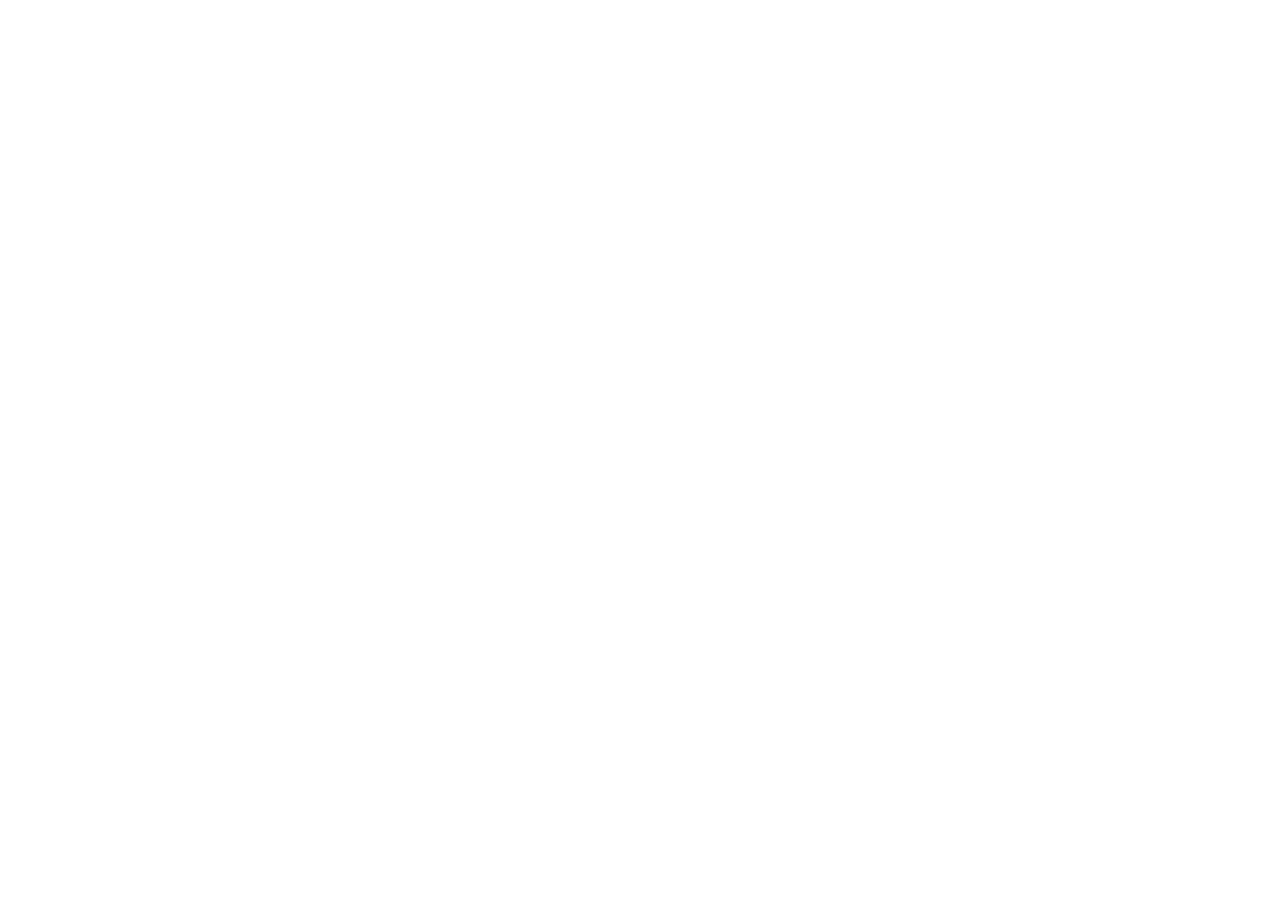
==== index.html @ a34d6433 "Started project" ====
<!DOCTYPE HTML>
<html>
  <head>
    <meta charset="UTF-8">
    <meta name="creator" lang="en" content="" /> 
    <meta name="subject" lang="en" content="" /> 
    <meta name="description" lang="en" content="" /> 
    <meta name="keywords" content="" />
	<meta name="viewport" content="width=device-width, initial-scale=1.0">

    <title></title>
    <link rel="stylesheet" type="text/css" href="styles.css">
  </head>

  <body>

  </body>
</html>
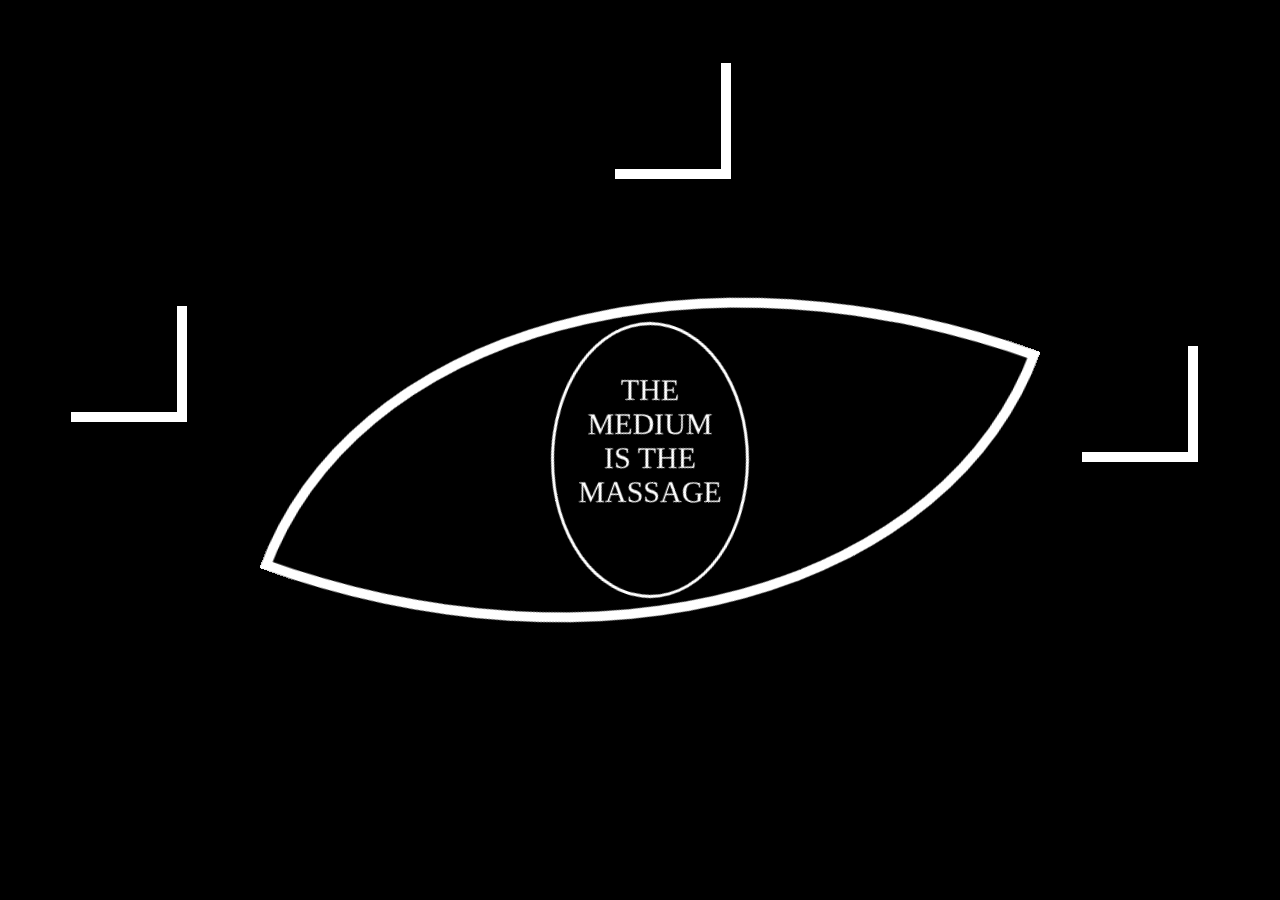
==== commit 9e33eac4: "Added index, exhibit2" ====
--- a/index.html
+++ b/index.html
@@ -6,13 +6,27 @@
     <meta name="subject" lang="en" content="" /> 
     <meta name="description" lang="en" content="" /> 
     <meta name="keywords" content="" />
-	<meta name="viewport" content="width=device-width, initial-scale=1.0">
+	  <meta name="viewport" content="width=device-width, initial-scale=1.0">
+    <link rel="preconnect" href="https://fonts.googleapis.com">
+    <link rel="preconnect" href="https://fonts.gstatic.com" crossorigin>
+    <link href="https://fonts.googleapis.com/css2?family=Roboto+Condensed:wght@300&display=swap" rel="stylesheet">
 
-    <title></title>
+    <title>The Medium</title>
     <link rel="stylesheet" type="text/css" href="styles.css">
   </head>
 
   <body>
-
+    <div id="eye">
+      <div id="retina">
+        <p id="title">THE <br/> 
+          MEDIUM <br/>
+          IS THE <br/>
+          MASSAGE
+        </p>
+      </div>
+    </div>
+    <div id="arrow-up" onclick="location.href='maps.html'" style="cursor:pointer"></div>
+    <div id="arrow-left" onclick="location.href='exhibit2.html'" style="cursor:pointer"></div>
+    <div id="arrow-right" onclick="location.href='exhibit3.html'" style="cursor:pointer"></div>
   </body>
 </html>--- a/styles.css
+++ b/styles.css
@@ -0,0 +1,132 @@
+body {
+    background-color: black;
+  }
+  
+  #eye {
+    display: flex;
+    align-items: center;
+    justify-content: center;
+    border: 5px solid white;
+    border-radius: 100% 0;
+    border-width: 10px;
+    width: 50%;
+    height: 50%;
+    position: fixed;
+    top: 25%;
+    left: 25%;
+    transform: rotate(20deg);
+  }
+  
+  #retina {
+    border: 3px solid white;
+    border-radius: 100%;
+    transform: rotate(-20deg);
+    width: 15vw;
+    height: 30vh;
+  }
+  
+  p#title {
+    font-size: 30px;
+    color: white;
+    margin-top: 25%;
+    text-align: center;
+  }
+
+  #arrow-up {
+    margin-left: 48%;
+    margin-top: 5%;
+    border: solid white;
+    border-width: 0 10px 10px 0;
+    padding: 3px;
+    height: 100px;
+    width: 100px;
+    animation: up-down-motion1 2s linear both infinite alternate;
+  }
+
+  #arrow-left {
+    margin-left: 5%;
+    margin-top: 10%;
+    border: solid white;
+    border-width: 0 10px 10px 0;
+    padding: 3px;
+    height: 100px;
+    width: 100px;
+    animation: back-forth-motion1 2s linear both infinite alternate;
+  }
+
+  #arrow-right {
+    margin-left: 85%;
+    margin-top: -6%;
+    border: solid white;
+    border-width: 0 10px 10px 0;
+    padding: 3px;
+    height: 100px;
+    width: 100px;
+    animation: back-forth-motion2 2s linear both infinite alternate;
+  }
+  
+  #arrow-up:hover, #arrow-left:hover, #arrow-right:hover {
+    border-width: 0 20px 20px 0;
+  }
+
+  @keyframes up-down-motion1{
+    from{transform: translateY(20px) rotate(-135deg);}
+    to{transform: translateY(40px) rotate(-135deg);}
+  }
+
+  @keyframes back-forth-motion1{
+    from{transform: translateX(20px) rotate(135deg);}
+    to{transform: translateX(40px) rotate(135deg);}
+  }
+  
+  @keyframes back-forth-motion2{
+    from{transform: translateX(20px) rotate(-45deg);}
+    to{transform: translateX(40px) rotate(-45deg);}
+  }
+
+  #public {
+    display: flex;
+    flex-direction: column;
+    font-size: 15px;
+    color: white;
+    text-align: center;
+    position: fixed;
+    top: 10%;
+    left: 20%;
+    line-height: 15%;
+    animation: up-down-motion2 4s linear infinite;
+    animation-direction: normal;
+  }
+  
+  #public:hover, #mass:hover {
+    font-size: 30px;
+  }
+
+  @keyframes up-down-motion2{
+    from{transform: translateY(0px);}
+    to{transform: translateY(650px);}
+  }
+  
+  #mass {
+    display: flex;
+    flex-direction: column;
+    font-size: 15px;
+    color: white;
+    text-align: center;
+    position: fixed;
+    top: 10%;
+    right: 20%;
+    line-height: 15%;
+    animation: up-down-motion3 4s linear infinite;
+    animation-direction: normal;
+  }
+  
+  @keyframes up-down-motion3{
+    from{transform: translateY(650px);}
+    to{transform: translateY(0px);}
+  }
+
+  a {
+      color: white;
+      font-size: 16px;
+  }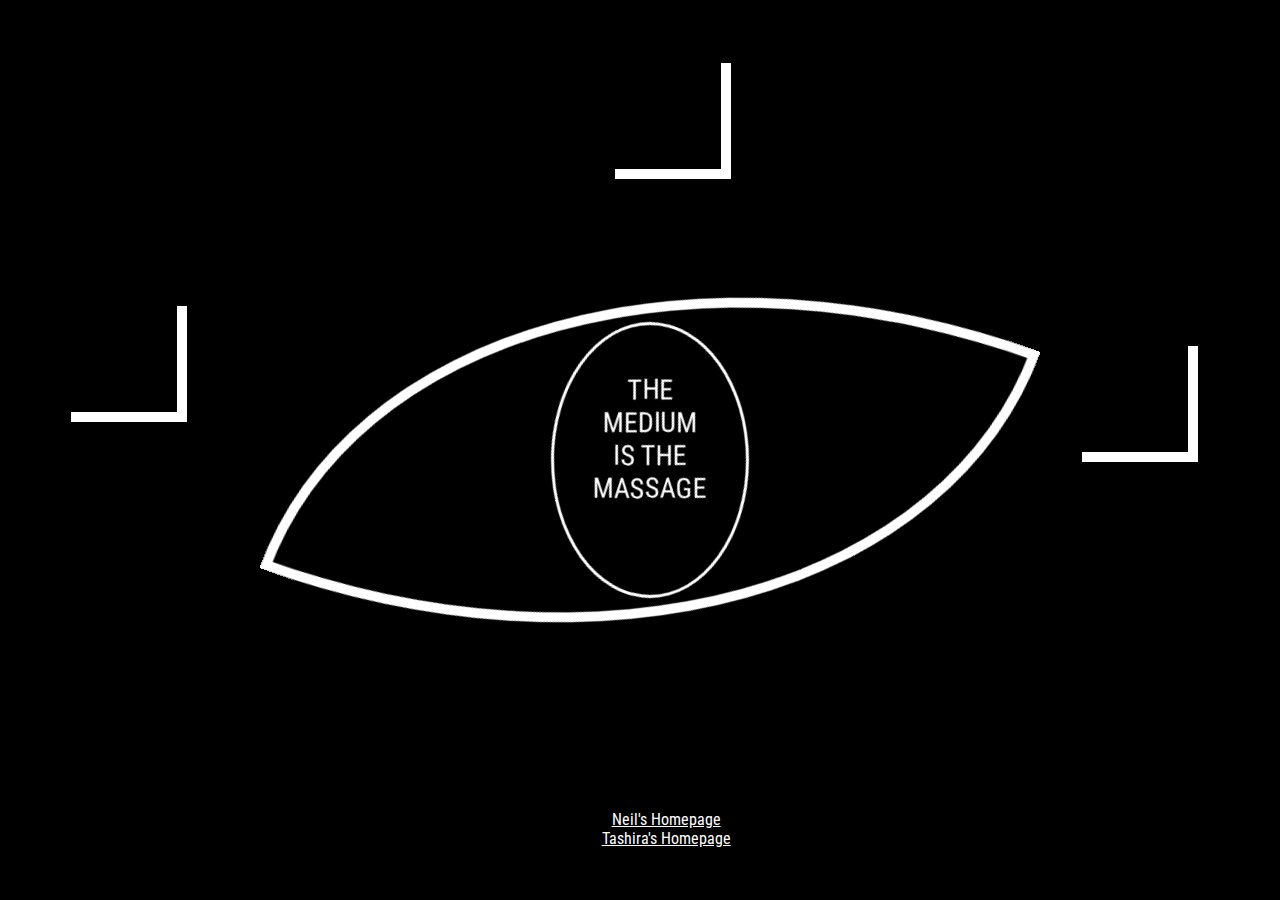
==== commit c2469195: "Added links to collaborator homepages" ====
--- a/index.html
+++ b/index.html
@@ -28,5 +28,11 @@
     <div id="arrow-up" onclick="location.href='maps.html'" style="cursor:pointer"></div>
     <div id="arrow-left" onclick="location.href='exhibit2.html'" style="cursor:pointer"></div>
     <div id="arrow-right" onclick="location.href='exhibit3.html'" style="cursor:pointer"></div>
+    <footer>
+      <div id="home_links">
+        <a href="https://neil-kuldip.github.io/WebProduction1/">Neil's Homepage</a>
+        <a href="https://tashirar.github.io/">Tashira's Homepage</a>
+      </div>
+    </footer>
   </body>
 </html>--- a/styles.css
+++ b/styles.css
@@ -1,7 +1,18 @@
 body {
     background-color: black;
+    font-family: 'Roboto Condensed', sans-serif;
   }
-  
+
+h1 {
+    color: white;
+    text-align: center;
+    font-family: 'Roboto Condensed', sans-serif;
+}
+
+#maps {
+    text-align: center;
+}
+
   #eye {
     display: flex;
     align-items: center;
@@ -26,10 +37,11 @@
   }
   
   p#title {
-    font-size: 30px;
+    font-size: 28px;
     color: white;
     margin-top: 25%;
     text-align: center;
+    align-items: center;
   }
 
   #arrow-up {
@@ -62,7 +74,7 @@
     padding: 3px;
     height: 100px;
     width: 100px;
-    animation: back-forth-motion2 2s linear both infinite alternate;
+    animation: back-forth-motion2 6s linear both infinite alternate;
   }
   
   #arrow-up:hover, #arrow-left:hover, #arrow-right:hover {
@@ -94,7 +106,7 @@
     top: 10%;
     left: 20%;
     line-height: 15%;
-    animation: up-down-motion2 4s linear infinite;
+    animation: up-down-motion2 6s linear infinite;
     animation-direction: normal;
   }
   
@@ -103,7 +115,7 @@
   }
 
   @keyframes up-down-motion2{
-    from{transform: translateY(0px);}
+    from{transform: translateY(-600px);}
     to{transform: translateY(650px);}
   }
   
@@ -117,16 +129,68 @@
     top: 10%;
     right: 20%;
     line-height: 15%;
-    animation: up-down-motion3 4s linear infinite;
+    animation: up-down-motion3 6s linear infinite;
     animation-direction: normal;
   }
   
   @keyframes up-down-motion3{
     from{transform: translateY(650px);}
-    to{transform: translateY(0px);}
+    to{transform: translateY(-600px);}
+  }
+
+  #hands {
+    display: flex;
+    justify-content: center;
+    width: 600px;
+    height: auto;
+    /*margin-left: auto;
+    margin-right: auto;*/
+    position: absolute;
+    top: 50%;
+    left: 50%;
+
+  }
+
+  #jail {
+    width: 100%;
+    height: auto;
+    display: block;
+    margin: auto;
+    position: absolute;
+    top: 0;
+    bottom: 0;
+  }
+
+  #massage {
+    font-size: 100px;
+    color: white;
+    font-weight: 900;
+    margin-top: 25%;
+    color: white;
+    margin-top: 25%;
+    text-align: center;
+    justify-content: center;
+    position: absolute;
+    top: 5px;
+    left: 51%;
+    padding-top: 50px;
+    word-spacing: 50px;
+  }
+
+  #links {
+    position: absolute;
   }
 
   a {
-      color: white;
-      font-size: 16px;
+    color: white;
+    font-size: 16px;
+  }
+
+  #home_links {
+    position: absolute;
+    top: 90%;
+    left: 47%;
+    display: flex;
+    flex-direction: column;
+    text-align: center;
   }